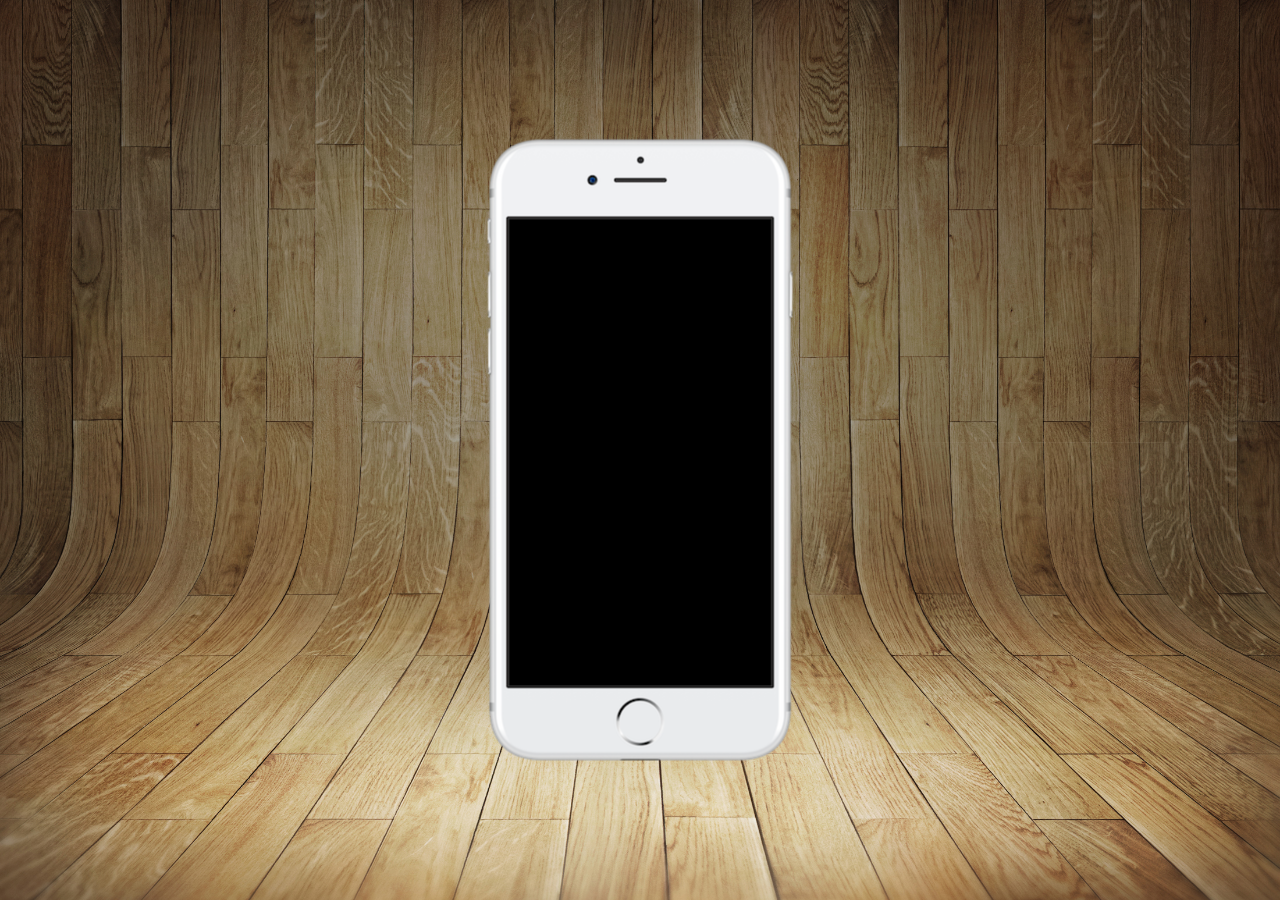
==== index.html @ be4f2a88 "projeto social pagina inicial" ====
<!DOCTYPE html>
<html lang="pt-br">
<head>
    <meta charset="UTF-8">
    <meta name="viewport" content="width=device-width, initial-scale=1.0">
    <link rel="shortcut icon" href="favicon.ico" type="image/x-icon">
    <link rel="stylesheet" href="/estilos/style.css">
    <title>Projetos Redes Sociais</title>
</head>
<body>
    <main>
        <section id="telefone">
            <iframe src="" frameborder="0"></iframe>
        </section>
        <section id="redes-sociais">

        </section>
    </main>
</body>
</html>
---- estilos/style.css ----
@charset "UTF-8";

*{
    margin: 0;
    padding: 0;
    font-family: Arial, Helvetica, sans-serif;
}

html,body{
    height: 100vh;
    width: 100vw;
    background-color: black;
}
body{
    background: url(../imagens/fundo-madeira.jpg) no-repeat top center fixed;
    background-size: cover;
}

main{
    height: 100vh;
    position: relative;
}

section#telefone{
    position: absolute;
    top: 50%;
    left: 50%;
    transform: translate(-50%,-50%);

    height: 627px;
    width: 311px;

    background: url(../imagens/frame-iphone.png) no-repeat;
}
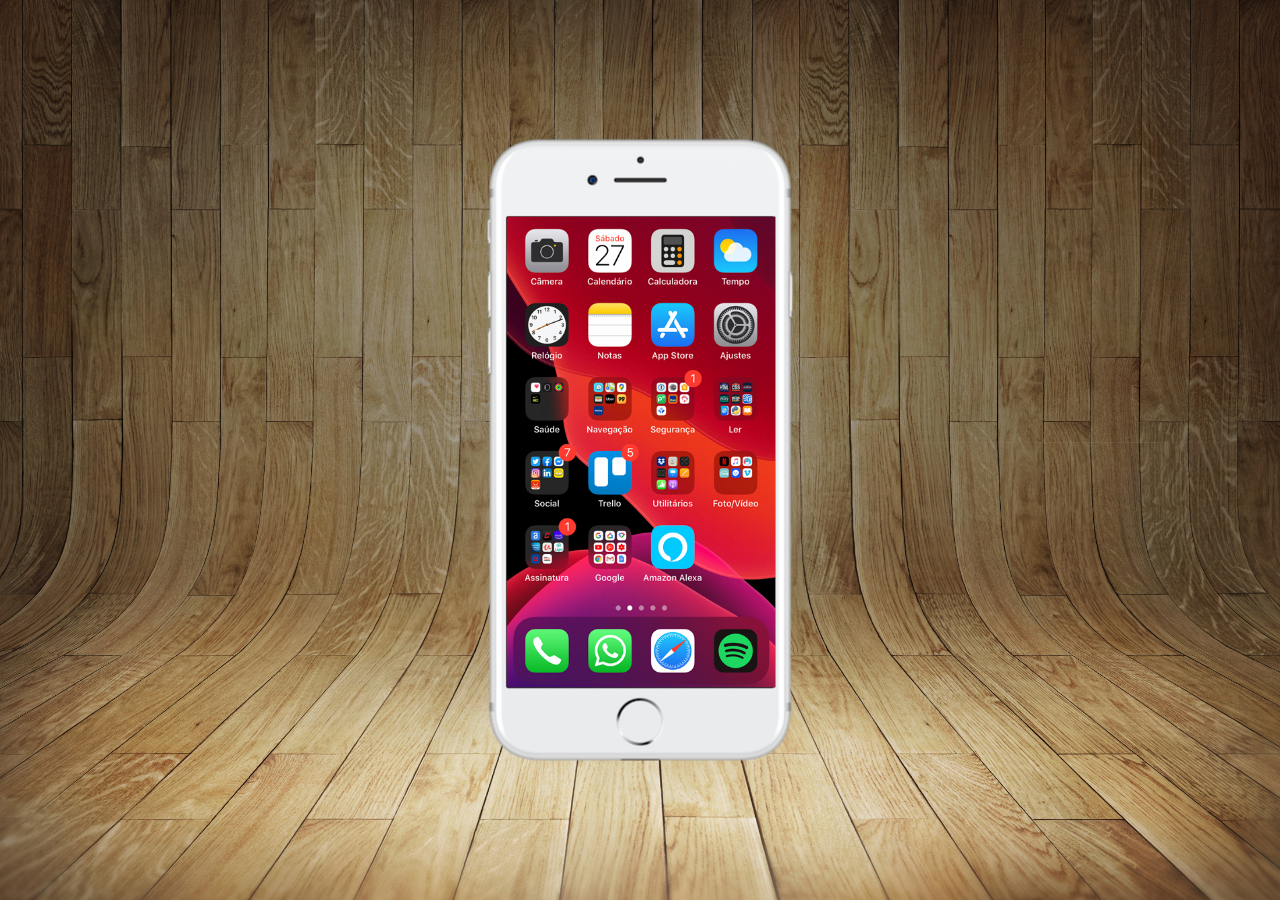
==== commit 48e36d8f: "tela home" ====
--- a/index.html
+++ b/index.html
@@ -10,7 +10,7 @@
 <body>
     <main>
         <section id="telefone">
-            <iframe src="" frameborder="0"></iframe>
+            <iframe name="tela" id="tela" src="home.html" frameborder="0"></iframe>
         </section>
         <section id="redes-sociais">
 
--- a/estilos/style.css
+++ b/estilos/style.css
@@ -32,3 +32,11 @@
 
     background: url(../imagens/frame-iphone.png) no-repeat;
 }
+
+iframe#tela{
+    position: relative;
+    top: 80px;
+    left: 22px;
+    width: 269px;
+    height: 471px;
+}
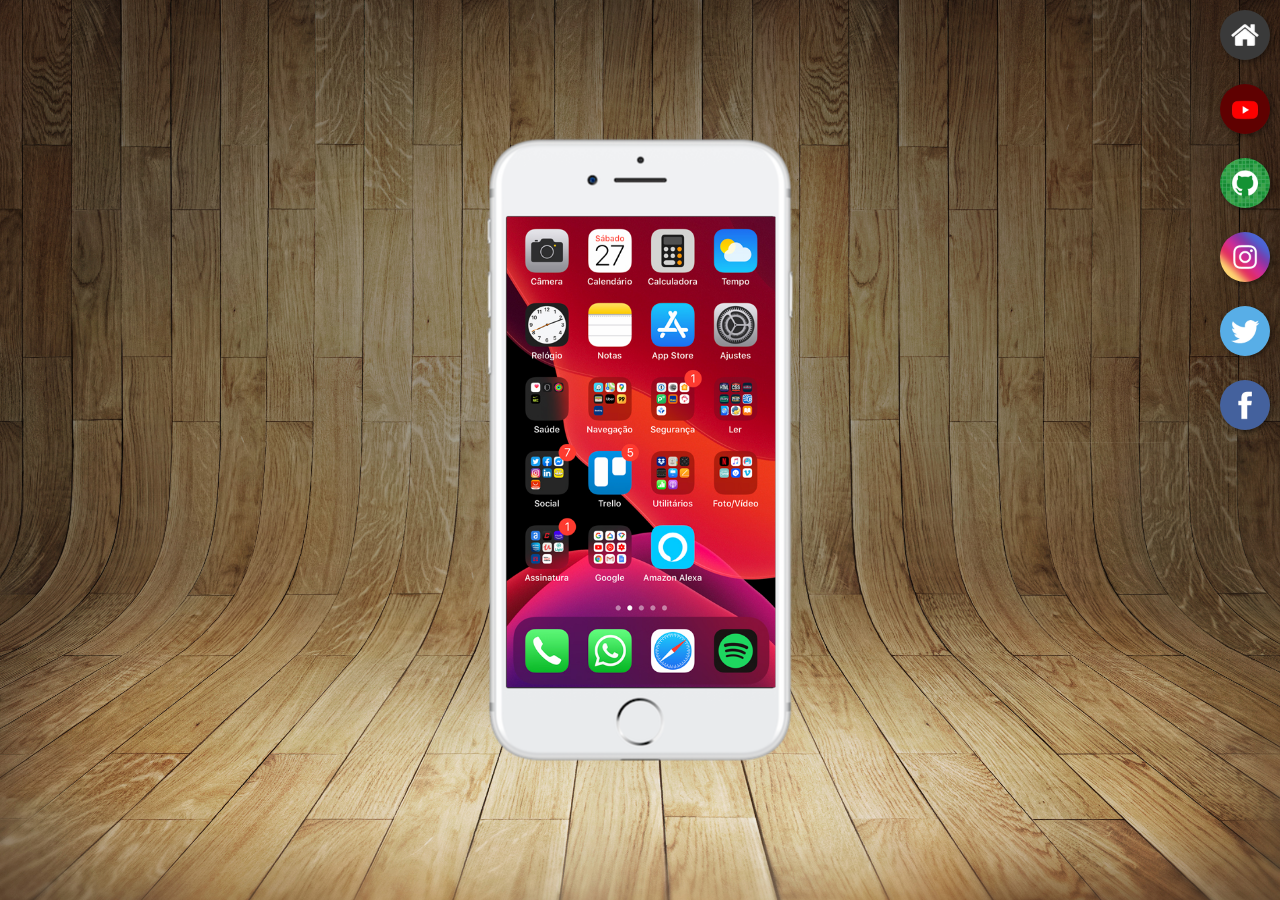
==== commit e6ece0f5: "botoes lateral" ====
--- a/index.html
+++ b/index.html
@@ -10,10 +10,17 @@
 <body>
     <main>
         <section id="telefone">
-            <iframe name="tela" id="tela" src="home.html" frameborder="0"></iframe>
+            <iframe name="tela" id="tela" src="home.html" frameborder="0">
+                Seu navegador não é compativel com isso
+            </iframe>
         </section>
         <section id="redes-sociais">
-
+            <a href="#" target="tela"><img src="imagens/logo-home.jpg" alt=""></a><br>
+            <a href="#" target="tela"><img src="imagens/logo-youtube.jpg" alt=""></a><br>
+            <a href="#" target="tela"><img src="imagens/logo-github.jpg" alt=""></a><br>
+            <a href="#" target="tela"><img src="imagens/logo-instagram.jpg" alt=""></a><br>
+            <a href="#" target="tela"><img src="imagens/logo-twitter.jpg" alt=""></a><br>
+            <a href="#" target="tela"><img src="imagens/logo-facebook.jpg" alt=""></a>
         </section>
     </main>
 </body>
--- a/estilos/style.css
+++ b/estilos/style.css
@@ -40,3 +40,21 @@
     width: 269px;
     height: 471px;
 }
+section#redes-sociais{
+    text-align: right;
+}
+
+section#redes-sociais img{
+    width: 50px;
+    margin: 10px;
+    border-radius: 50%;
+    box-shadow: 2px 2px 5px rgba(0, 0, 0, 0.411);
+    box-sizing: border-box;
+}
+
+section#redes-sociais img:hover{
+    border: 2px solid rgba(255, 255, 255, 0.6);
+    transform: translate(-3px, -3px);
+    box-shadow: 5px 5px 10px rgba(0, 0, 0, 0.526);
+    transition: transform 0.3s;
+}
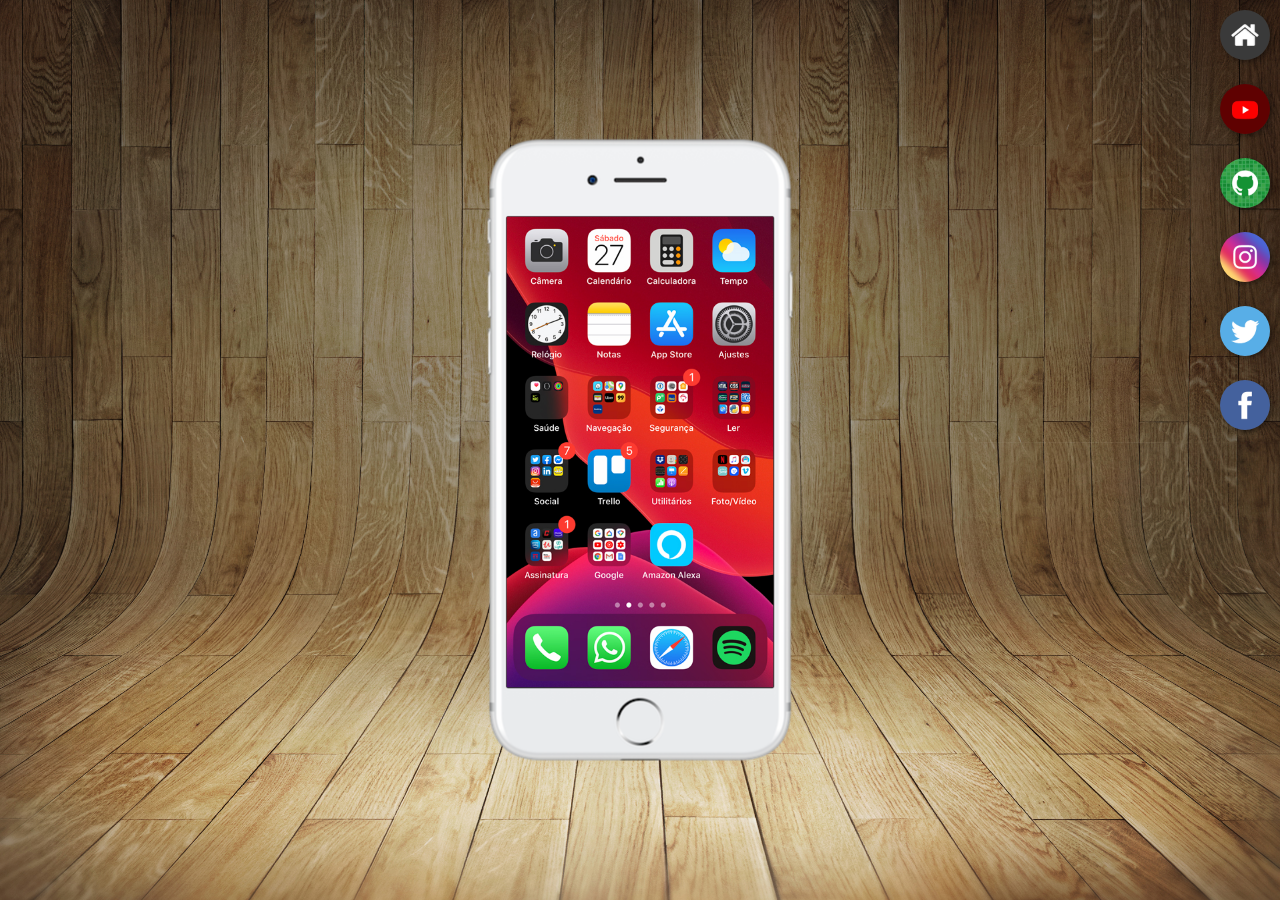
==== commit 18505579: "projeto finalizado" ====
--- a/index.html
+++ b/index.html
@@ -15,12 +15,12 @@
             </iframe>
         </section>
         <section id="redes-sociais">
-            <a href="#" target="tela"><img src="imagens/logo-home.jpg" alt=""></a><br>
-            <a href="#" target="tela"><img src="imagens/logo-youtube.jpg" alt=""></a><br>
-            <a href="#" target="tela"><img src="imagens/logo-github.jpg" alt=""></a><br>
-            <a href="#" target="tela"><img src="imagens/logo-instagram.jpg" alt=""></a><br>
-            <a href="#" target="tela"><img src="imagens/logo-twitter.jpg" alt=""></a><br>
-            <a href="#" target="tela"><img src="imagens/logo-facebook.jpg" alt=""></a>
+            <a href="home.html" target="tela"><img src="imagens/logo-home.jpg" alt=""></a><br>
+            <a href="youtube.html" target="tela"><img src="imagens/logo-youtube.jpg" alt=""></a><br>
+            <a href="github.html" target="tela"><img src="imagens/logo-github.jpg" alt=""></a><br>
+            <a href="instagram.html" target="tela"><img src="imagens/logo-instagram.jpg" alt=""></a><br>
+            <a href="twitter.html" target="tela"><img src="imagens/logo-twitter.jpg" alt=""></a><br>
+            <a href="facebook.html" target="tela"><img src="imagens/logo-facebook.jpg" alt=""></a>
         </section>
     </main>
 </body>
--- a/estilos/style.css
+++ b/estilos/style.css
@@ -37,7 +37,7 @@
     position: relative;
     top: 80px;
     left: 22px;
-    width: 269px;
+    width: 267px;
     height: 471px;
 }
 section#redes-sociais{
